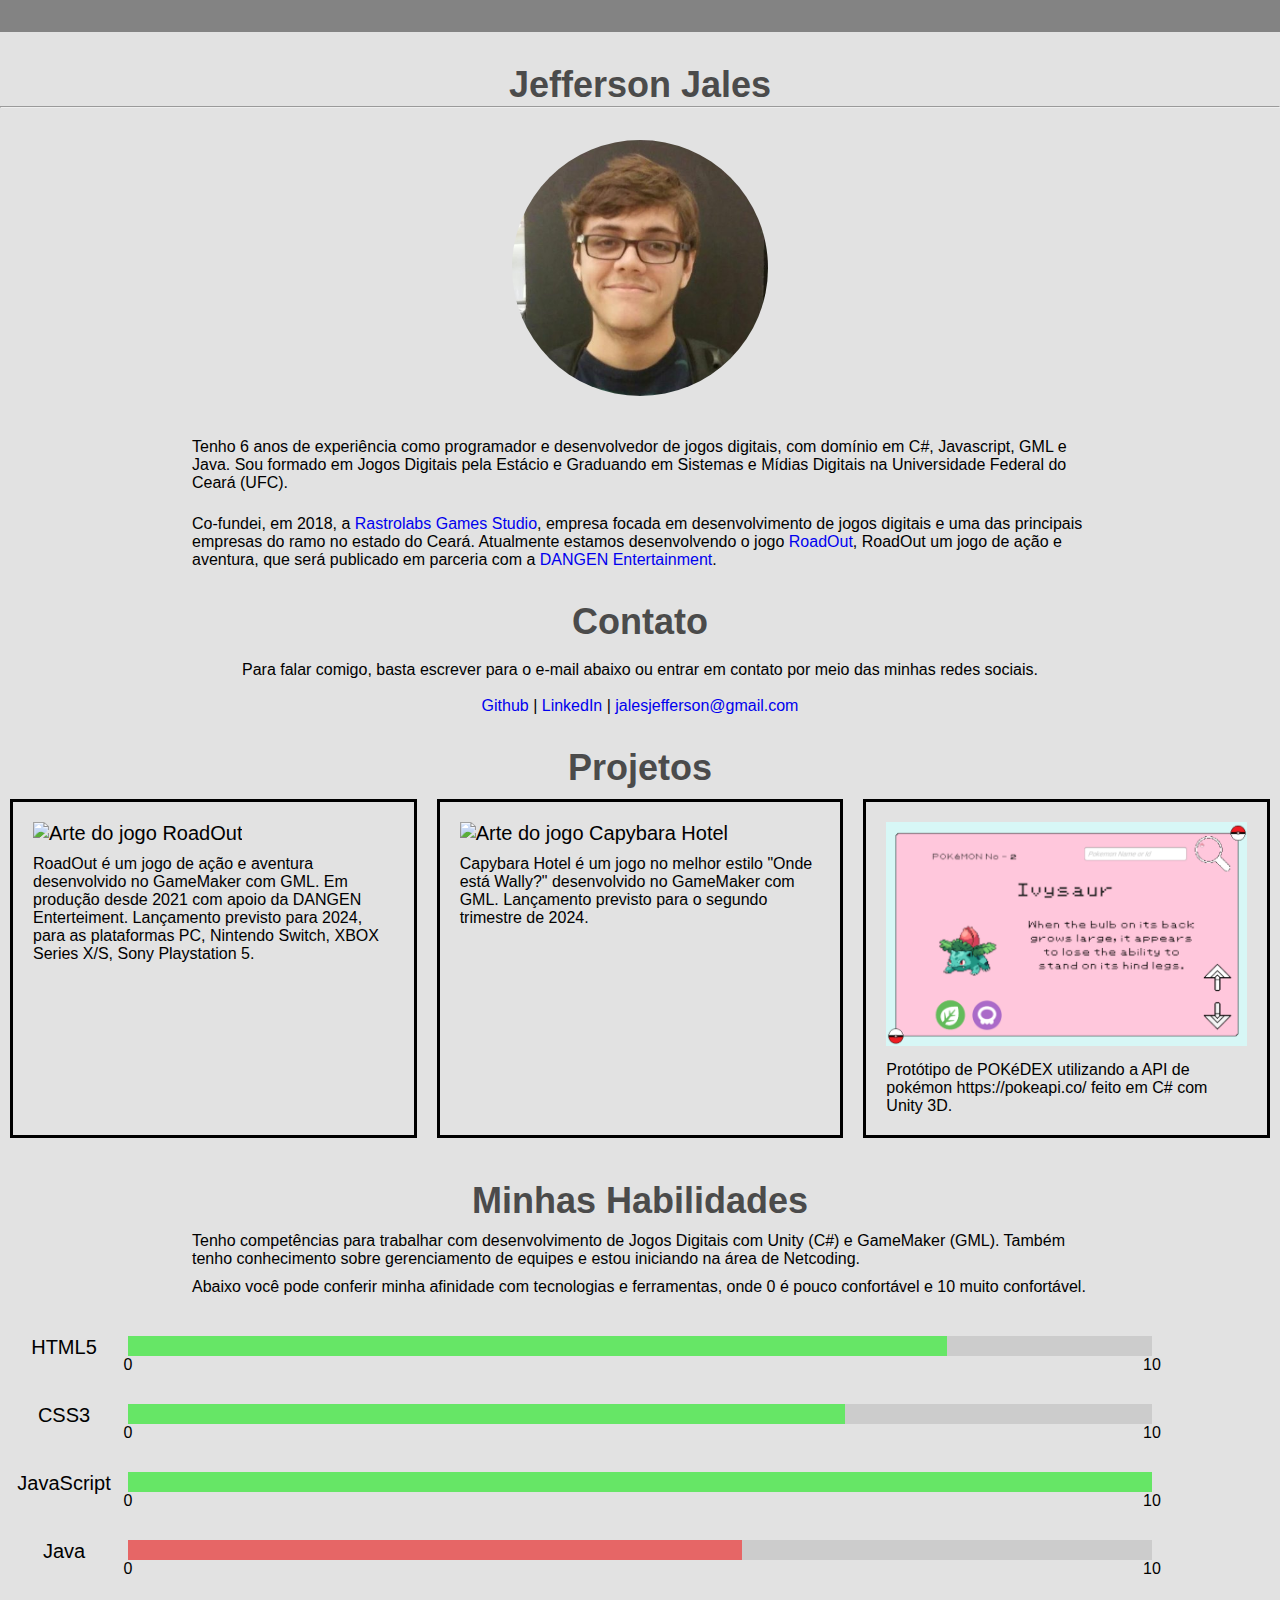
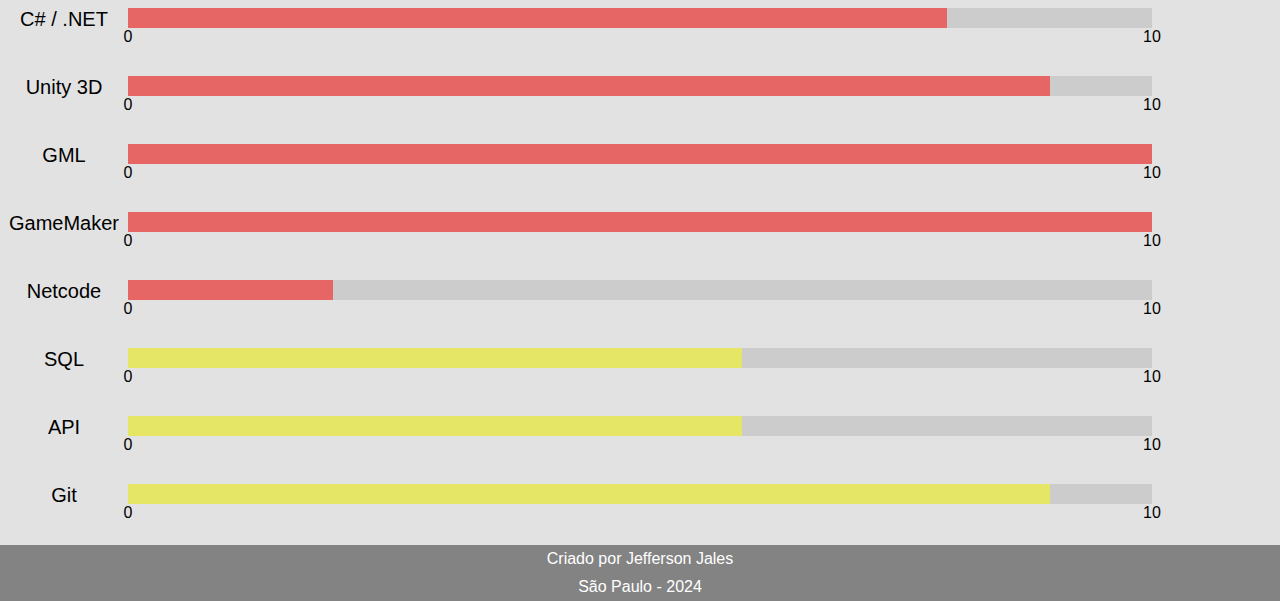
==== index.html @ 49b3e043 "Finalização antes dos retoques finais" ====
<!DOCTYPE html>

<head>
    <link rel="stylesheet" href="style/main.css">
    <link rel="stylesheet" href="style/profilePic.css">
    <link rel="stylesheet" href="style/footer.css">
    <link rel="stylesheet" href="style/header.css">
    <link rel="stylesheet" href="style/card.css">
    <link rel="stylesheet" href="style/habilidadr.css">

    <script src="script/text.js"></script>
    <script src="script/newTab.js"></script>
    <script src="components/skills.js"></script>
</head>

<header>
</header>

<body">
    
    <!-- Botão mudar lingua 
    <button id="langButton" onclick="changeLanguage()"></button>
    -->
    
    <h2>Jefferson Jales</h2>
    <hr>

    <img class="center rounded" src="resources/profile.jpg" alt="Foto Jefferson Jales">
    
    <!-- Texto Sobre-->
    <div class="p_about">
        <p id="about1" >
            Tenho 6 anos de experiência como programador e desenvolvedor de jogos digitais, com domínio em C#, Javascript, GML e Java. 
            Sou formado em Jogos Digitais pela Estácio e Graduando em Sistemas e Mídias Digitais na Universidade Federal do Ceará (UFC).
        </p>
        
        <br>

        <p id="about2">
            Co-fundei, em 2018, a <a href="https://twitter.com/RoadoutGame" target=”_blank”>Rastrolabs Games Studio</a>, 
            empresa focada em desenvolvimento de jogos digitais e uma das principais empresas do ramo no estado do Ceará. 
            Atualmente estamos desenvolvendo o jogo 
            <a href="https://store.steampowered.com/app/1829270/RoadOut/" target=”_blank” >RoadOut</a>, RoadOut
            um jogo de ação e aventura, que será publicado em parceria com a 
            <a href="https://dangenentertainment.com/">DANGEN Entertainment</a>.
        </p>
    </div>
    
    <!-- Contato -->
    <h2>Contato</h2>
    
    <div class="contato">
        <p>
            Para falar comigo, basta escrever para o e-mail abaixo ou entrar em contato por meio das minhas redes sociais.
        </p>
        
        <p>
            <a href="https://github.com/JeffersonJales">Github</a> |
            <a href="https://www.linkedin.com/in/jefferson-jales">LinkedIn</a> |
            <a href="mailto:jalesjefferson@gmail.com">jalesjefferson@gmail.com</a>
        </p>

    </div>

    <h2>Projetos</h2>
    
    <div class="row">


        <!-- Roadout -->     
        <div onclick="newTab('https://store.steampowered.com/app/1829270/RoadOut/')" class="card">
            <img src="https://cdn.akamai.steamstatic.com/steam/apps/1829270/capsule_616x353.jpg?t=1666872415" alt="Arte do jogo RoadOut">

            <p>
                RoadOut é um jogo de ação e aventura desenvolvido no GameMaker com GML. Em produção desde 2021 com apoio da DANGEN Enterteiment.
                Lançamento previsto para 2024, para as plataformas PC, Nintendo Switch, XBOX Series X/S, Sony Playstation 5. 
            </p>
        </div>
    
        <!-- Capybara Hotel -->
        <div onclick="newTab('https://store.steampowered.com/app/2308260/Capybara_Hotel/')" class="card">
            <img src="https://cdn.cloudflare.steamstatic.com/steam/apps/2308260/ss_77064c574c7fcccfb160fa8f0e878b51fd75336f.600x338.jpg?t=1677670992" alt="Arte do jogo Capybara Hotel">

            <p>
                Capybara Hotel é um jogo no melhor estilo "Onde está Wally?" desenvolvido no GameMaker com GML. 
                Lançamento previsto para o segundo trimestre de 2024.
            </p>
        </div>
    
        <!-- Pokedex API -->
        <div onclick="newTab('https://jeffersonjales.itch.io/pokemon-api-unity')" class="card">
            <img src="resources/poke_api.png">
            <p>Protótipo de POKéDEX utilizando a API de pokémon https://pokeapi.co/ feito em C# com Unity 3D.</p>
        </div>
    </div>
    
    <!-- Habilidades -->
    <h2>Minhas Habilidades</h2>
    <p class="p_about">
        Tenho competências para trabalhar com desenvolvimento de Jogos Digitais com Unity (C#) e GameMaker (GML). 
        Também tenho conhecimento sobre gerenciamento de equipes e estou iniciando na área de Netcoding.
    </p>

    <p class="p_about">
        Abaixo você pode conferir minha afinidade com tecnologias e ferramentas, onde 0 é pouco confortável e 10 muito confortável.
    </p>

    <!-- Skills -->
    <div id="skillbar">
    </div>

    <br>
</body>

<footer>
    <p>Criado por Jefferson Jales</p>     
    <p>São Paulo - 2024</p>    
</footer>


</html>
---- style/main.css ----
*{
    font-family: Verdana, Geneva, Tahoma, sans-serif;
    font-size: 20px;
    padding: 0%;
    margin: 0%;
}

p, a{
    font-size: 16px;
}

a {
    text-decoration: none;
}

body{
    background-color: rgb(226, 226, 226);
}

h2{
    color: rgb(75, 75, 75);    
    font-size: 36px;
    text-align: center;
    font-family:'Gill Sans', 'Gill Sans MT', Calibri, 'Trebuchet MS', sans-serif;
    padding-top: 32px;
    font-weight: bolder;
}

.p_about{
    padding-top: 10px;
    margin-left: 15%;
    margin-right: 15%;
}

.contato{
    text-align: center;
}

.contato p{
    padding-top: 18px;
}

.center {
    display: block;
    margin-left: auto;
    margin-right: auto;
    width: 50%;
}
---- style/profilePic.css ----
img.rounded {
    width: 256px;
    height: 256px;
    object-fit: cover;
    border-radius: 50%;
    margin-top: 32px;
    margin-bottom: 32px;
}
---- style/footer.css ----
footer{
    padding: 0%;
    margin: 0%;
    width: 100%;
    background-color: rgb(131, 131, 131);
}

footer p{
    color: white;
    text-align: center;

    padding: 5px;
}
---- style/header.css ----
header{
    width: 100%;
    margin: 0%;
    height: 32px;
    background-color: rgb(131, 131, 131);
}
---- style/card.css ----
.row {
    display: flex;
}

.card{
    width: 33%;
    padding: 20px;
    margin: 10px;
    border: solid;
    cursor: pointer;
}

.card p{
    font-size: 16px;
    
}

.card img{
    width: 100%;
    margin-bottom: 10px;
}
---- style/habilidadr.css ----
.progress {
    display: flex;
    margin-bottom: 10px;
    margin-top: 40px;
    position: relative;
}

.progress-collum-text{
    text-align: center;
    width: 10%;
}

.progress-collum-bar{
    width: 80%;
}
  
.progress-label {
    margin-bottom: 5px;
}

.progress-bars {
    position: relative;
    height: 20px;
}

.progress-bar {
    position: relative;
    height: 100%;
}

.total-bar {
    position: absolute;
    bottom: 0;
    left: 0;
    width: 100%;
    height: 20px; 
    background-color: #ccc;
}

.progress-numbers {
    position: absolute;
    text-align: center;
    transform: translateX(-50%);
}
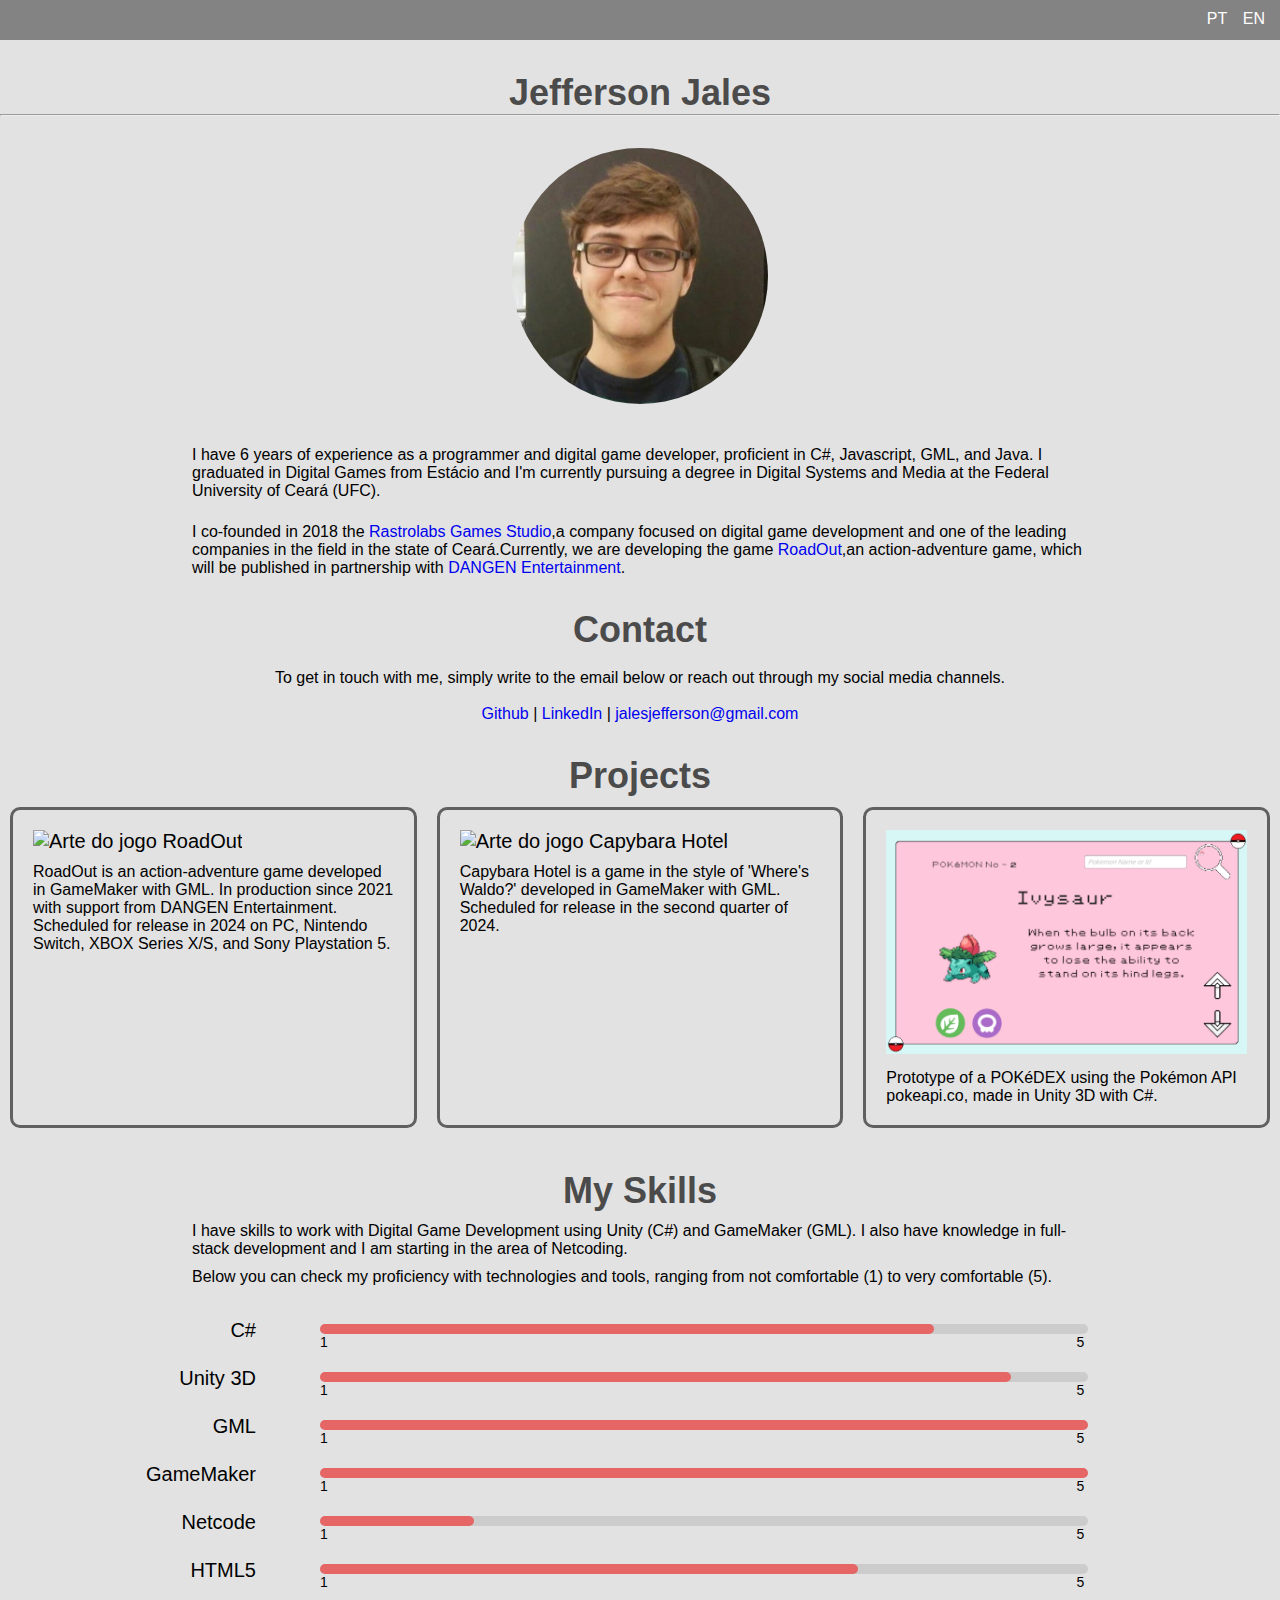
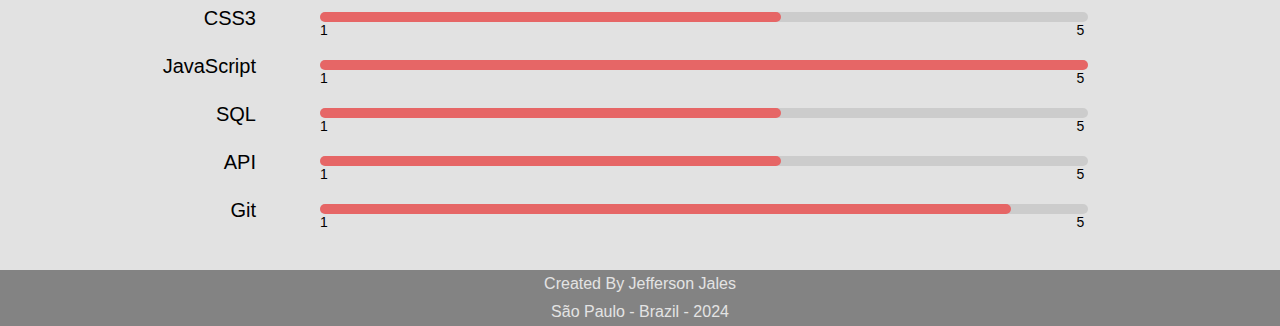
==== commit 01a90b4d: "Mais ajustes" ====
--- a/index.html
+++ b/index.html
@@ -14,9 +14,13 @@
 </head>
 
 <header>
+    <div class="btn_lang">
+        <button id="btnPT" class="btn" onclick="setPortugeseLanguage()">PT</button>
+        <button id="btnEN" class="btn" onclick="setEnglishLanguage()">EN</button>
+    </div>
 </header>
 
-<body">
+<body>
     
     <!-- Botão mudar lingua 
     <button id="langButton" onclick="changeLanguage()"></button>
@@ -29,30 +33,16 @@
     
     <!-- Texto Sobre-->
     <div class="p_about">
-        <p id="about1" >
-            Tenho 6 anos de experiência como programador e desenvolvedor de jogos digitais, com domínio em C#, Javascript, GML e Java. 
-            Sou formado em Jogos Digitais pela Estácio e Graduando em Sistemas e Mídias Digitais na Universidade Federal do Ceará (UFC).
-        </p>
-        
+        <p id="about1">a</p>
         <br>
-
-        <p id="about2">
-            Co-fundei, em 2018, a <a href="https://twitter.com/RoadoutGame" target=”_blank”>Rastrolabs Games Studio</a>, 
-            empresa focada em desenvolvimento de jogos digitais e uma das principais empresas do ramo no estado do Ceará. 
-            Atualmente estamos desenvolvendo o jogo 
-            <a href="https://store.steampowered.com/app/1829270/RoadOut/" target=”_blank” >RoadOut</a>, RoadOut
-            um jogo de ação e aventura, que será publicado em parceria com a 
-            <a href="https://dangenentertainment.com/">DANGEN Entertainment</a>.
-        </p>
+        <p id="about2">b</p>
     </div>
     
     <!-- Contato -->
-    <h2>Contato</h2>
+    <h2 id="contatoLabel">Contato</h2>
     
     <div class="contato">
-        <p>
-            Para falar comigo, basta escrever para o e-mail abaixo ou entrar em contato por meio das minhas redes sociais.
-        </p>
+        <p id="contatoInfo"></p>
         
         <p>
             <a href="https://github.com/JeffersonJales">Github</a> |
@@ -62,59 +52,44 @@
 
     </div>
 
-    <h2>Projetos</h2>
+    <h2 id="projetoLabel">Projetos</h2>
     
     <div class="row">
-
-
         <!-- Roadout -->     
         <div onclick="newTab('https://store.steampowered.com/app/1829270/RoadOut/')" class="card">
             <img src="https://cdn.akamai.steamstatic.com/steam/apps/1829270/capsule_616x353.jpg?t=1666872415" alt="Arte do jogo RoadOut">
 
-            <p>
-                RoadOut é um jogo de ação e aventura desenvolvido no GameMaker com GML. Em produção desde 2021 com apoio da DANGEN Enterteiment.
-                Lançamento previsto para 2024, para as plataformas PC, Nintendo Switch, XBOX Series X/S, Sony Playstation 5. 
-            </p>
+            <p id="project_roadout"></p>
         </div>
     
         <!-- Capybara Hotel -->
         <div onclick="newTab('https://store.steampowered.com/app/2308260/Capybara_Hotel/')" class="card">
             <img src="https://cdn.cloudflare.steamstatic.com/steam/apps/2308260/ss_77064c574c7fcccfb160fa8f0e878b51fd75336f.600x338.jpg?t=1677670992" alt="Arte do jogo Capybara Hotel">
-
-            <p>
-                Capybara Hotel é um jogo no melhor estilo "Onde está Wally?" desenvolvido no GameMaker com GML. 
-                Lançamento previsto para o segundo trimestre de 2024.
-            </p>
+            <p id="project_capybara"></p>
         </div>
     
         <!-- Pokedex API -->
         <div onclick="newTab('https://jeffersonjales.itch.io/pokemon-api-unity')" class="card">
             <img src="resources/poke_api.png">
-            <p>Protótipo de POKéDEX utilizando a API de pokémon https://pokeapi.co/ feito em C# com Unity 3D.</p>
+            <p id="project_pokedex"></p>
         </div>
     </div>
     
     <!-- Habilidades -->
-    <h2>Minhas Habilidades</h2>
-    <p class="p_about">
-        Tenho competências para trabalhar com desenvolvimento de Jogos Digitais com Unity (C#) e GameMaker (GML). 
-        Também tenho conhecimento sobre gerenciamento de equipes e estou iniciando na área de Netcoding.
-    </p>
-
-    <p class="p_about">
-        Abaixo você pode conferir minha afinidade com tecnologias e ferramentas, onde 0 é pouco confortável e 10 muito confortável.
-    </p>
-
+    <h2 id="habilidadeLabel">Minhas Habilidades</h2>
+    <p id="hardSkill1" class="p_about"></p>
+    <p id="hardSkill2" class="p_about"></p>
+    
+    <br>
     <!-- Skills -->
-    <div id="skillbar">
-    </div>
+    <div id="skillbar"></div>
 
     <br>
 </body>
 
 <footer>
-    <p>Criado por Jefferson Jales</p>     
-    <p>São Paulo - 2024</p>    
+    <p id="created_by"></p>     
+    <p id="created_when"></p>    
 </footer>
 
 
--- a/style/footer.css
+++ b/style/footer.css
@@ -6,7 +6,7 @@
 }
 
 footer p{
-    color: white;
+    color: rgb(227, 227, 227);
     text-align: center;
 
     padding: 5px;
--- a/style/header.css
+++ b/style/header.css
@@ -1,6 +1,25 @@
 header{
     width: 100%;
     margin: 0%;
-    height: 32px;
+    height: 40px;
     background-color: rgb(131, 131, 131);
 }
+
+.btn {
+    border: none;
+    cursor: pointer;
+    color: white;
+    background-color: inherit;
+    
+    padding: 5px;
+    
+    font-size: 16px;
+    text-align: center;
+}
+
+.btn_lang{
+    position: absolute;
+    right: 0;
+    margin-right: 10px;
+    margin-top: 5px;
+}
--- a/style/card.css
+++ b/style/card.css
@@ -8,11 +8,12 @@
     margin: 10px;
     border: solid;
     cursor: pointer;
+    border-radius: 10px;
+    border-color: rgb(96, 96, 96);
 }
 
 .card p{
     font-size: 16px;
-    
 }
 
 .card img{
--- a/style/habilidadr.css
+++ b/style/habilidadr.css
@@ -1,17 +1,22 @@
 .progress {
     display: flex;
-    margin-bottom: 10px;
-    margin-top: 40px;
+    margin-top: 10px;
+    margin-bottom: 20px;
     position: relative;
 }
 
+.progress p{
+    font-size: 14px;
+}
+
 .progress-collum-text{
-    text-align: center;
-    width: 10%;
+    text-align: right;
+    width: 20%;
 }
 
 .progress-collum-bar{
-    width: 80%;
+    margin-left: 5%;
+    width: 60%;
 }
   
 .progress-label {
@@ -20,12 +25,14 @@
 
 .progress-bars {
     position: relative;
-    height: 20px;
+    height: 10px;
+    margin-top: 5px;
 }
 
 .progress-bar {
     position: relative;
     height: 100%;
+    border-radius: 50px;
 }
 
 .total-bar {
@@ -33,8 +40,9 @@
     bottom: 0;
     left: 0;
     width: 100%;
-    height: 20px; 
+    height: 10px; 
     background-color: #ccc;
+    border-radius: 50px;
 }
 
 .progress-numbers {
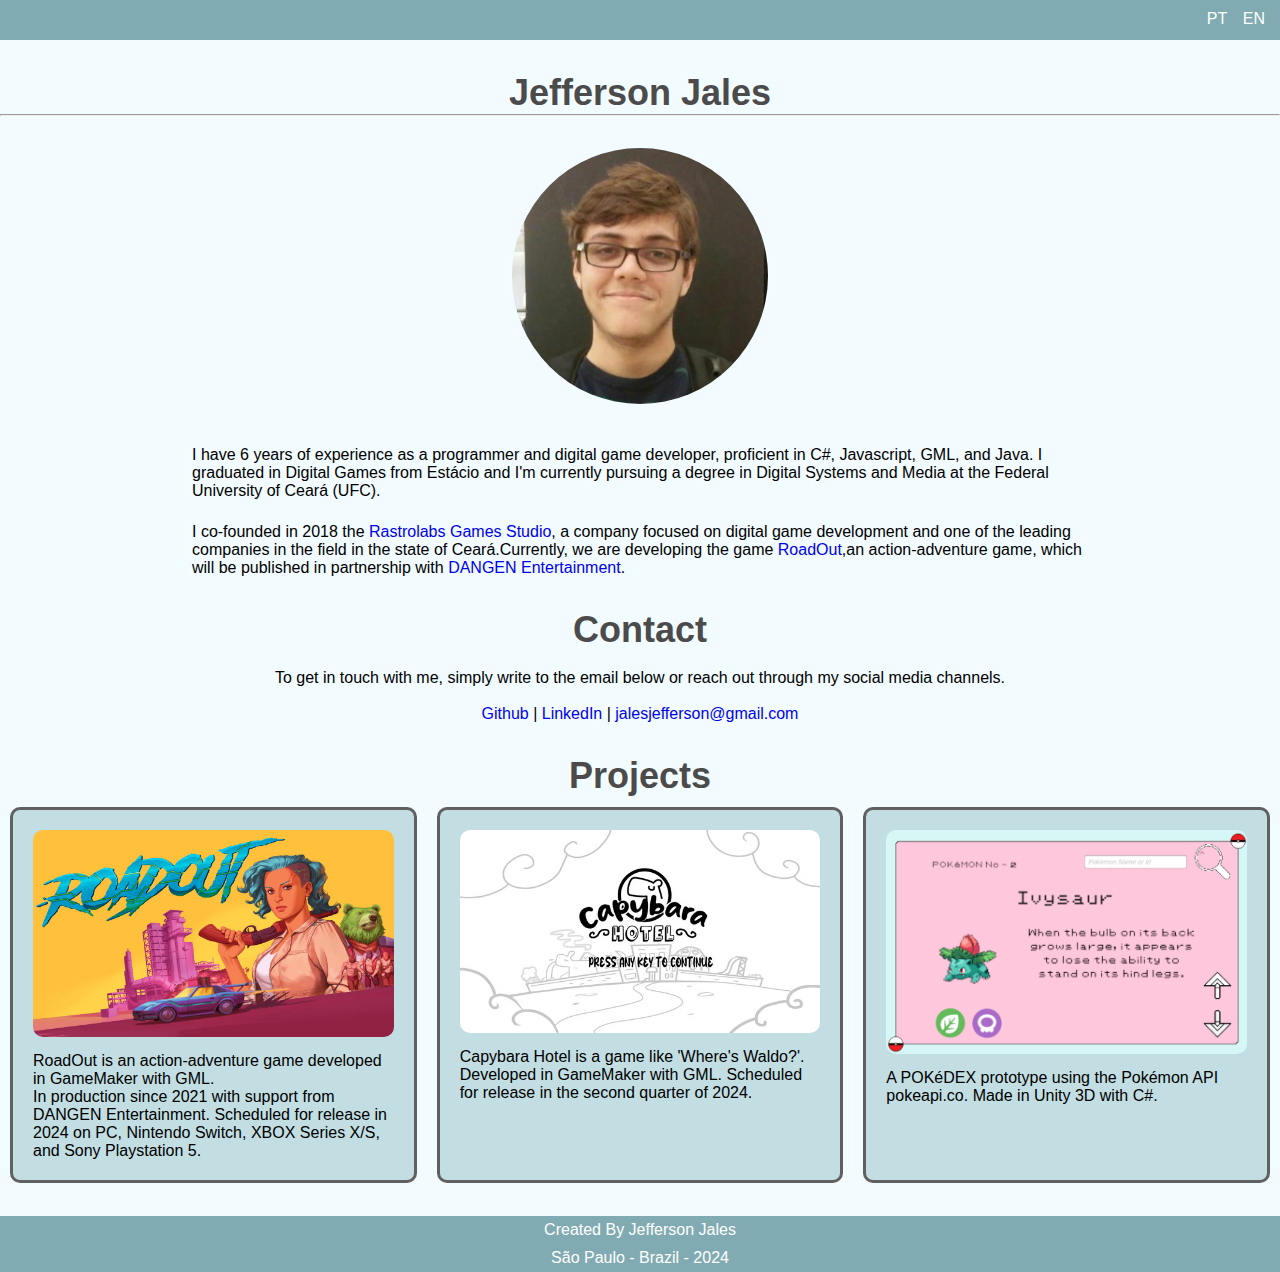
==== commit a02d6017: "Trocando cores, correção de texto e importação das artes de logo do jogo" ====
--- a/index.html
+++ b/index.html
@@ -57,14 +57,15 @@
     <div class="row">
         <!-- Roadout -->     
         <div onclick="newTab('https://store.steampowered.com/app/1829270/RoadOut/')" class="card">
-            <img src="https://cdn.akamai.steamstatic.com/steam/apps/1829270/capsule_616x353.jpg?t=1666872415" alt="Arte do jogo RoadOut">
+            <img src="resources/roadout_img.jpg" alt="Arte do jogo RoadOut">
 
             <p id="project_roadout"></p>
+            <p id="project_roadout2"></p>
         </div>
     
         <!-- Capybara Hotel -->
         <div onclick="newTab('https://store.steampowered.com/app/2308260/Capybara_Hotel/')" class="card">
-            <img src="https://cdn.cloudflare.steamstatic.com/steam/apps/2308260/ss_77064c574c7fcccfb160fa8f0e878b51fd75336f.600x338.jpg?t=1677670992" alt="Arte do jogo Capybara Hotel">
+            <img src="resources/capybara_img.jpg" alt="Arte do jogo Capybara Hotel">
             <p id="project_capybara"></p>
         </div>
     
@@ -75,16 +76,17 @@
         </div>
     </div>
     
-    <!-- Habilidades -->
+    <!-- 
     <h2 id="habilidadeLabel">Minhas Habilidades</h2>
     <p id="hardSkill1" class="p_about"></p>
     <p id="hardSkill2" class="p_about"></p>
     
     <br>
-    <!-- Skills -->
+    
     <div id="skillbar"></div>
+    -->
+    <br>
 
-    <br>
 </body>
 
 <footer>
--- a/style/main.css
+++ b/style/main.css
@@ -14,7 +14,7 @@
 }
 
 body{
-    background-color: rgb(226, 226, 226);
+    background-color: rgb(242, 251, 255)
 }
 
 h2{
--- a/style/footer.css
+++ b/style/footer.css
@@ -2,12 +2,11 @@
     padding: 0%;
     margin: 0%;
     width: 100%;
-    background-color: rgb(131, 131, 131);
+    background-color: rgb(129, 171, 178)
 }
 
 footer p{
-    color: rgb(227, 227, 227);
+    color: white;
     text-align: center;
-
     padding: 5px;
 }--- a/style/header.css
+++ b/style/header.css
@@ -2,7 +2,7 @@
     width: 100%;
     margin: 0%;
     height: 40px;
-    background-color: rgb(131, 131, 131);
+    background-color: rgb(129, 171, 178)
 }
 
 .btn {
--- a/style/card.css
+++ b/style/card.css
@@ -10,6 +10,7 @@
     cursor: pointer;
     border-radius: 10px;
     border-color: rgb(96, 96, 96);
+    background-color: rgb(194, 222, 227);
 }
 
 .card p{
@@ -19,4 +20,5 @@
 .card img{
     width: 100%;
     margin-bottom: 10px;
+    border-radius: 10px;
 }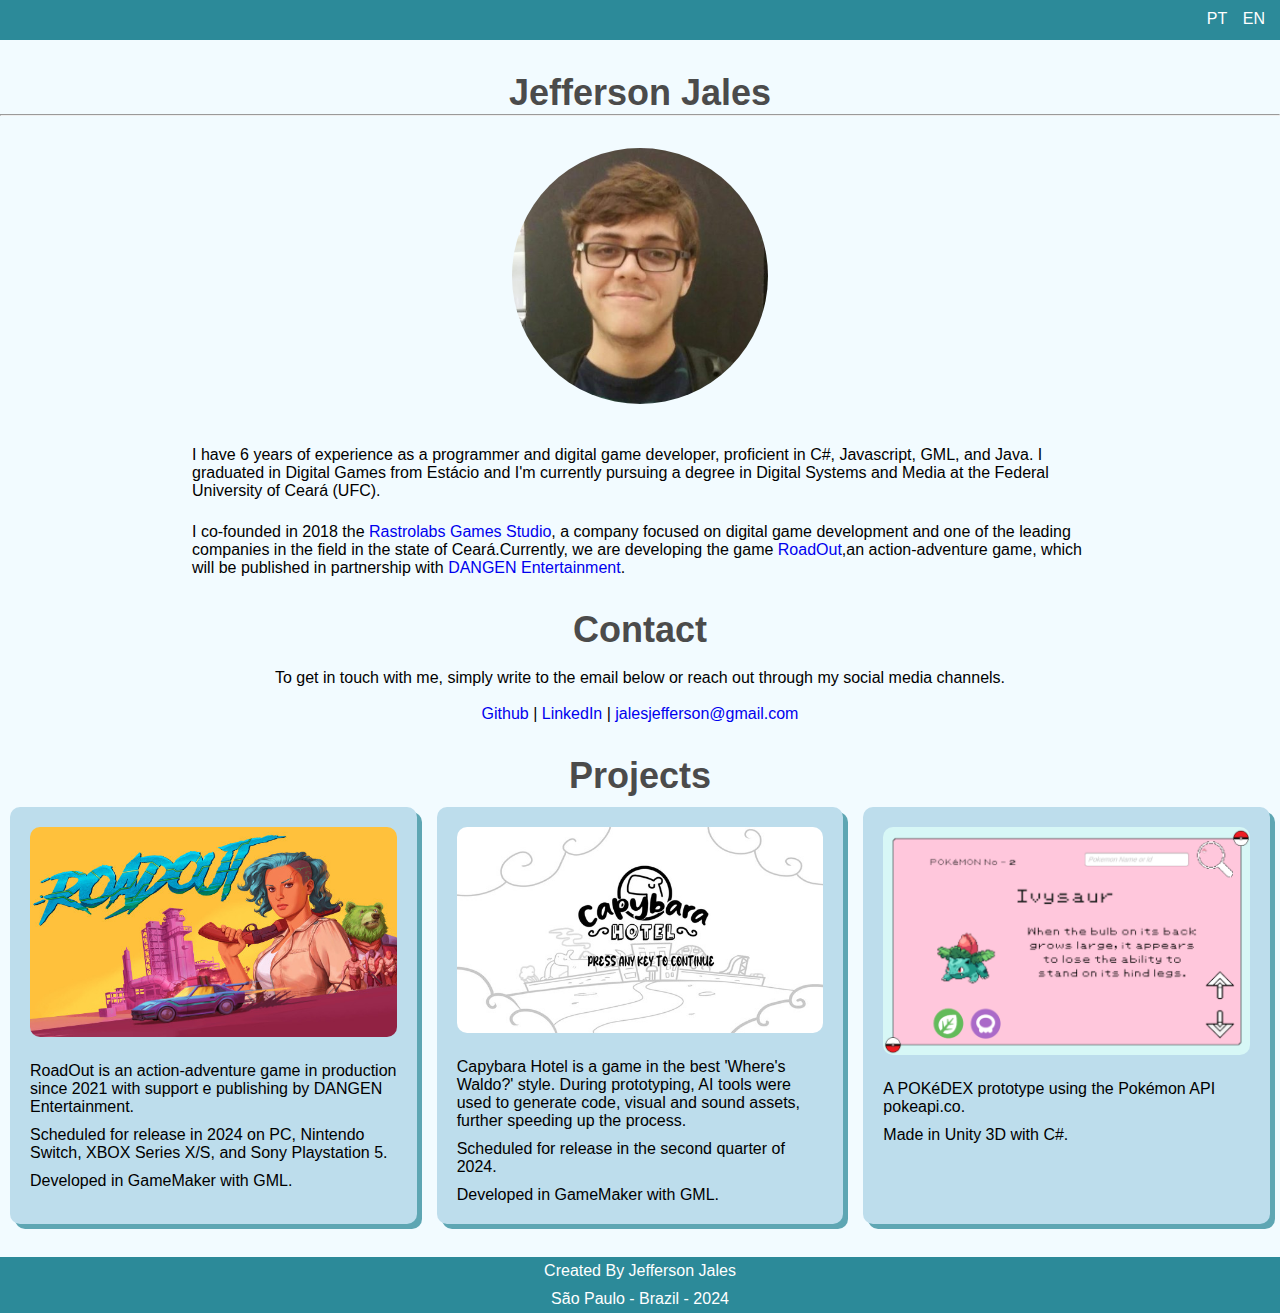
==== commit cc5cffa6: "Versão 1.0" ====
--- a/index.html
+++ b/index.html
@@ -8,9 +8,12 @@
     <link rel="stylesheet" href="style/card.css">
     <link rel="stylesheet" href="style/habilidadr.css">
 
+    <script src="script/main.js"></script>
     <script src="script/text.js"></script>
     <script src="script/newTab.js"></script>
+
     <script src="components/skills.js"></script>
+    <script src="components/project_card.js"></script>
 </head>
 
 <header>
@@ -21,10 +24,6 @@
 </header>
 
 <body>
-    
-    <!-- Botão mudar lingua 
-    <button id="langButton" onclick="changeLanguage()"></button>
-    -->
     
     <h2>Jefferson Jales</h2>
     <hr>
@@ -53,38 +52,8 @@
     </div>
 
     <h2 id="projetoLabel">Projetos</h2>
+    <div class="row" id="row1"></div>
     
-    <div class="row">
-        <!-- Roadout -->     
-        <div onclick="newTab('https://store.steampowered.com/app/1829270/RoadOut/')" class="card">
-            <img src="resources/roadout_img.jpg" alt="Arte do jogo RoadOut">
-
-            <p id="project_roadout"></p>
-            <p id="project_roadout2"></p>
-        </div>
-    
-        <!-- Capybara Hotel -->
-        <div onclick="newTab('https://store.steampowered.com/app/2308260/Capybara_Hotel/')" class="card">
-            <img src="resources/capybara_img.jpg" alt="Arte do jogo Capybara Hotel">
-            <p id="project_capybara"></p>
-        </div>
-    
-        <!-- Pokedex API -->
-        <div onclick="newTab('https://jeffersonjales.itch.io/pokemon-api-unity')" class="card">
-            <img src="resources/poke_api.png">
-            <p id="project_pokedex"></p>
-        </div>
-    </div>
-    
-    <!-- 
-    <h2 id="habilidadeLabel">Minhas Habilidades</h2>
-    <p id="hardSkill1" class="p_about"></p>
-    <p id="hardSkill2" class="p_about"></p>
-    
-    <br>
-    
-    <div id="skillbar"></div>
-    -->
     <br>
 
 </body>
@@ -94,5 +63,4 @@
     <p id="created_when"></p>    
 </footer>
 
-
 </html>--- a/style/footer.css
+++ b/style/footer.css
@@ -2,7 +2,7 @@
     padding: 0%;
     margin: 0%;
     width: 100%;
-    background-color: rgb(129, 171, 178)
+    background-color: rgb(44, 138, 153)
 }
 
 footer p{
--- a/style/header.css
+++ b/style/header.css
@@ -2,7 +2,7 @@
     width: 100%;
     margin: 0%;
     height: 40px;
-    background-color: rgb(129, 171, 178)
+    background-color: rgb(44, 138, 153)
 }
 
 .btn {
--- a/style/card.css
+++ b/style/card.css
@@ -8,13 +8,17 @@
     margin: 10px;
     border: solid;
     cursor: pointer;
+    
+    border: none;
     border-radius: 10px;
     border-color: rgb(96, 96, 96);
-    background-color: rgb(194, 222, 227);
+    background-color: rgb(189, 221, 236);
+    box-shadow: 5px 5px rgba(44, 138, 153, 0.75);
 }
 
 .card p{
     font-size: 16px;
+    margin-top: 10px;
 }
 
 .card img{
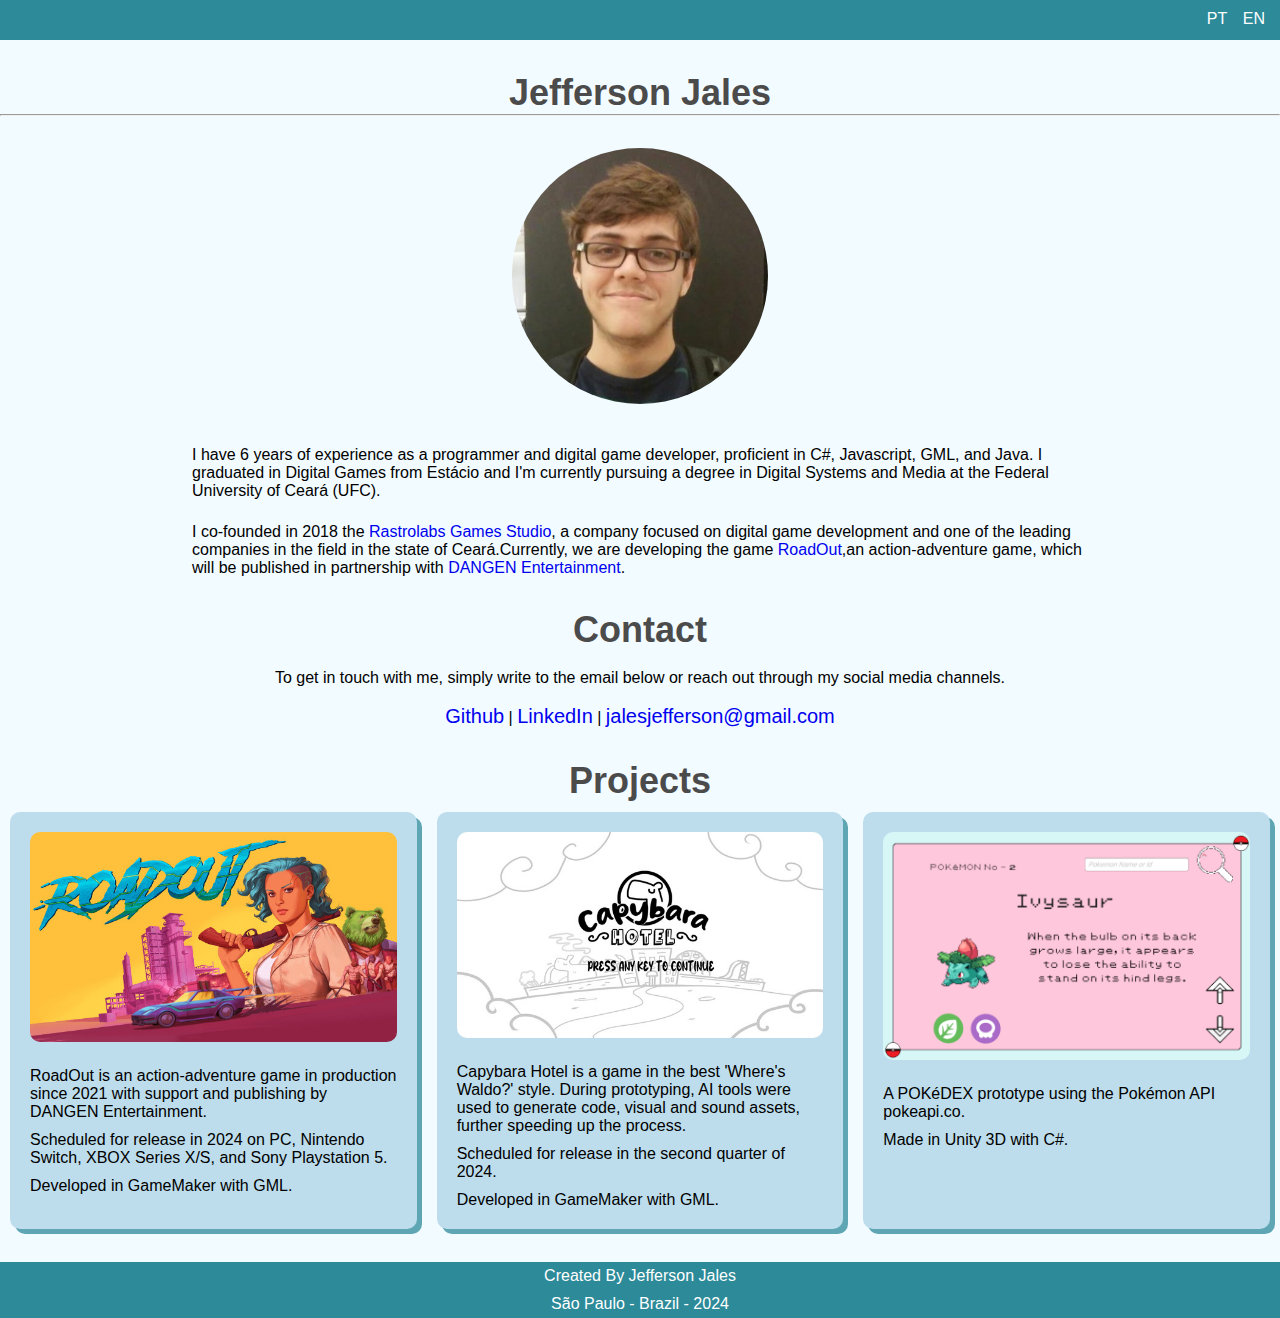
==== commit bfce0ef4: "suport smartphone" ====
--- a/index.html
+++ b/index.html
@@ -1,6 +1,7 @@
 <!DOCTYPE html>
 
 <head>
+    <meta content="width=device-width, initial-scale=1" name="viewport" />
     <link rel="stylesheet" href="style/main.css">
     <link rel="stylesheet" href="style/profilePic.css">
     <link rel="stylesheet" href="style/footer.css">
--- a/style/main.css
+++ b/style/main.css
@@ -40,6 +40,11 @@
     padding-top: 18px;
 }
 
+.contato a{
+    padding-top: 18px;
+    font-size: 20px;
+}
+
 .center {
     display: block;
     margin-left: auto;
--- a/style/card.css
+++ b/style/card.css
@@ -16,6 +16,32 @@
     box-shadow: 5px 5px rgba(44, 138, 153, 0.75);
 }
 
+@media only screen and ((max-width:700px)) {
+    .row {
+        display: block;
+    }
+
+    .card{
+        margin-left: auto;
+        margin-right: auto;
+        width: 90%;
+        
+        padding: 20px;
+        margin-top: 40px;
+
+        border: solid;
+        cursor: pointer;
+        
+        border: none;
+        border-radius: 0px;
+        border-color: rgb(96, 96, 96);
+        background-color: rgb(189, 221, 236);
+        box-shadow: 10px 10px rgba(44, 138, 153, 0.75);
+    }
+}
+
+
+
 .card p{
     font-size: 16px;
     margin-top: 10px;
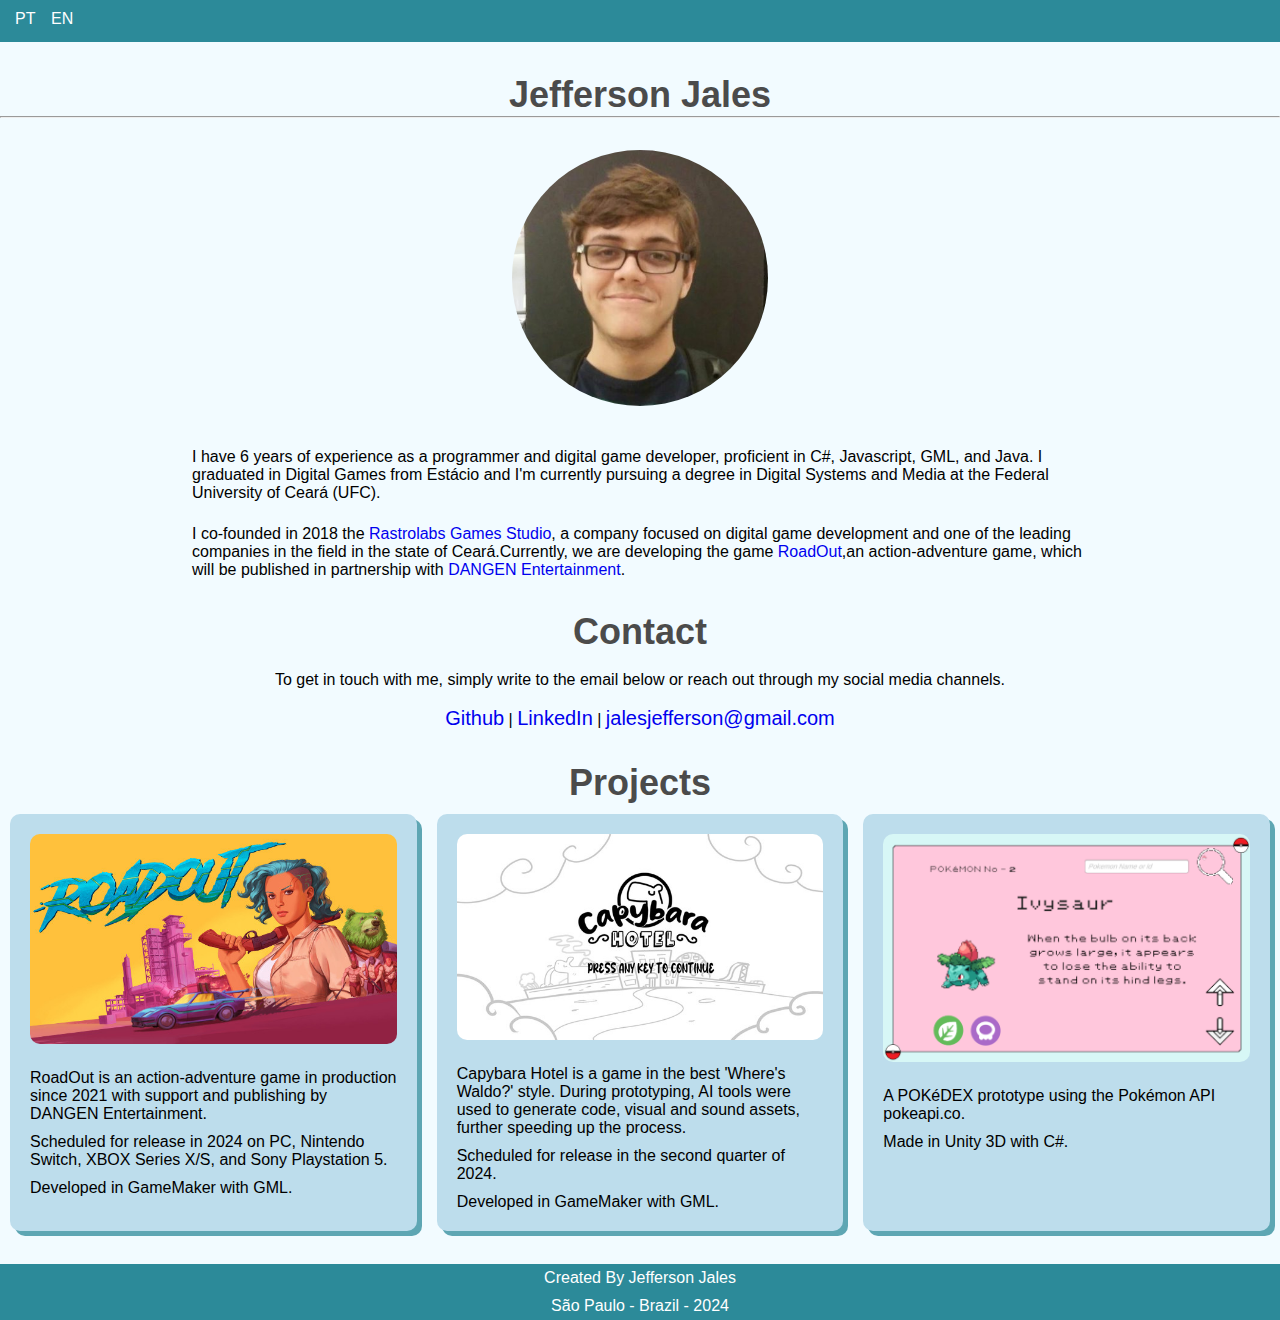
==== commit 7120f633: "Melhorias Smartphone" ====
--- a/index.html
+++ b/index.html
@@ -1,7 +1,8 @@
 <!DOCTYPE html>
 
 <head>
-    <meta content="width=device-width, initial-scale=1" name="viewport" />
+    <meta name="viewport" content="width=device-width,initial-scale=1.0">
+
     <link rel="stylesheet" href="style/main.css">
     <link rel="stylesheet" href="style/profilePic.css">
     <link rel="stylesheet" href="style/footer.css">
@@ -17,18 +18,19 @@
     <script src="components/project_card.js"></script>
 </head>
 
-<header>
-    <div class="btn_lang">
-        <button id="btnPT" class="btn" onclick="setPortugeseLanguage()">PT</button>
-        <button id="btnEN" class="btn" onclick="setEnglishLanguage()">EN</button>
-    </div>
-</header>
+
 
 <body>
-    
+
+    <header>
+        <div class="btn_lang">
+            <button id="btnPT" class="btn" onclick="setPortugeseLanguage()">PT</button>
+            <button id="btnEN" class="btn" onclick="setEnglishLanguage()">EN</button>
+        </div>
+    </header>
+
     <h2>Jefferson Jales</h2>
     <hr>
-
     <img class="center rounded" src="resources/profile.jpg" alt="Foto Jefferson Jales">
     
     <!-- Texto Sobre-->
@@ -57,11 +59,12 @@
     
     <br>
 
+    <footer>
+        <p id="created_by"></p>     
+        <p id="created_when"></p>    
+    </footer>
+    
 </body>
 
-<footer>
-    <p id="created_by"></p>     
-    <p id="created_when"></p>    
-</footer>
 
 </html>--- a/style/main.css
+++ b/style/main.css
@@ -7,6 +7,12 @@
 
 p, a{
     font-size: 16px;
+}
+
+@media screen and ((max-width:1200px)) {
+    p, a {
+        font-size: 14px;
+    }
 }
 
 a {
--- a/style/header.css
+++ b/style/header.css
@@ -1,8 +1,8 @@
 header{
     width: 100%;
     margin: 0%;
-    height: 40px;
-    background-color: rgb(44, 138, 153)
+    height: 42px;
+    background-color: rgb(44, 138, 153);
 }
 
 .btn {
@@ -18,8 +18,22 @@
 }
 
 .btn_lang{
-    position: absolute;
-    right: 0;
-    margin-right: 10px;
-    margin-top: 5px;
+    padding-top: 5px;
+    margin-left: 10px;
 }
+
+@media screen and ((max-width:1200px)) {
+    .btn{
+        font-size: 18px;
+    }
+    
+    header{
+        height: 50px;
+    }
+
+    .btn_lang{
+        padding-top: 5px;
+        margin-left: 10px;
+        margin-right: 40px;
+    }
+}--- a/style/card.css
+++ b/style/card.css
@@ -16,7 +16,7 @@
     box-shadow: 5px 5px rgba(44, 138, 153, 0.75);
 }
 
-@media only screen and ((max-width:700px)) {
+@media only screen and ((max-width:1200px)) {
     .row {
         display: block;
     }
@@ -24,7 +24,7 @@
     .card{
         margin-left: auto;
         margin-right: auto;
-        width: 90%;
+        width: 80%;
         
         padding: 20px;
         margin-top: 40px;
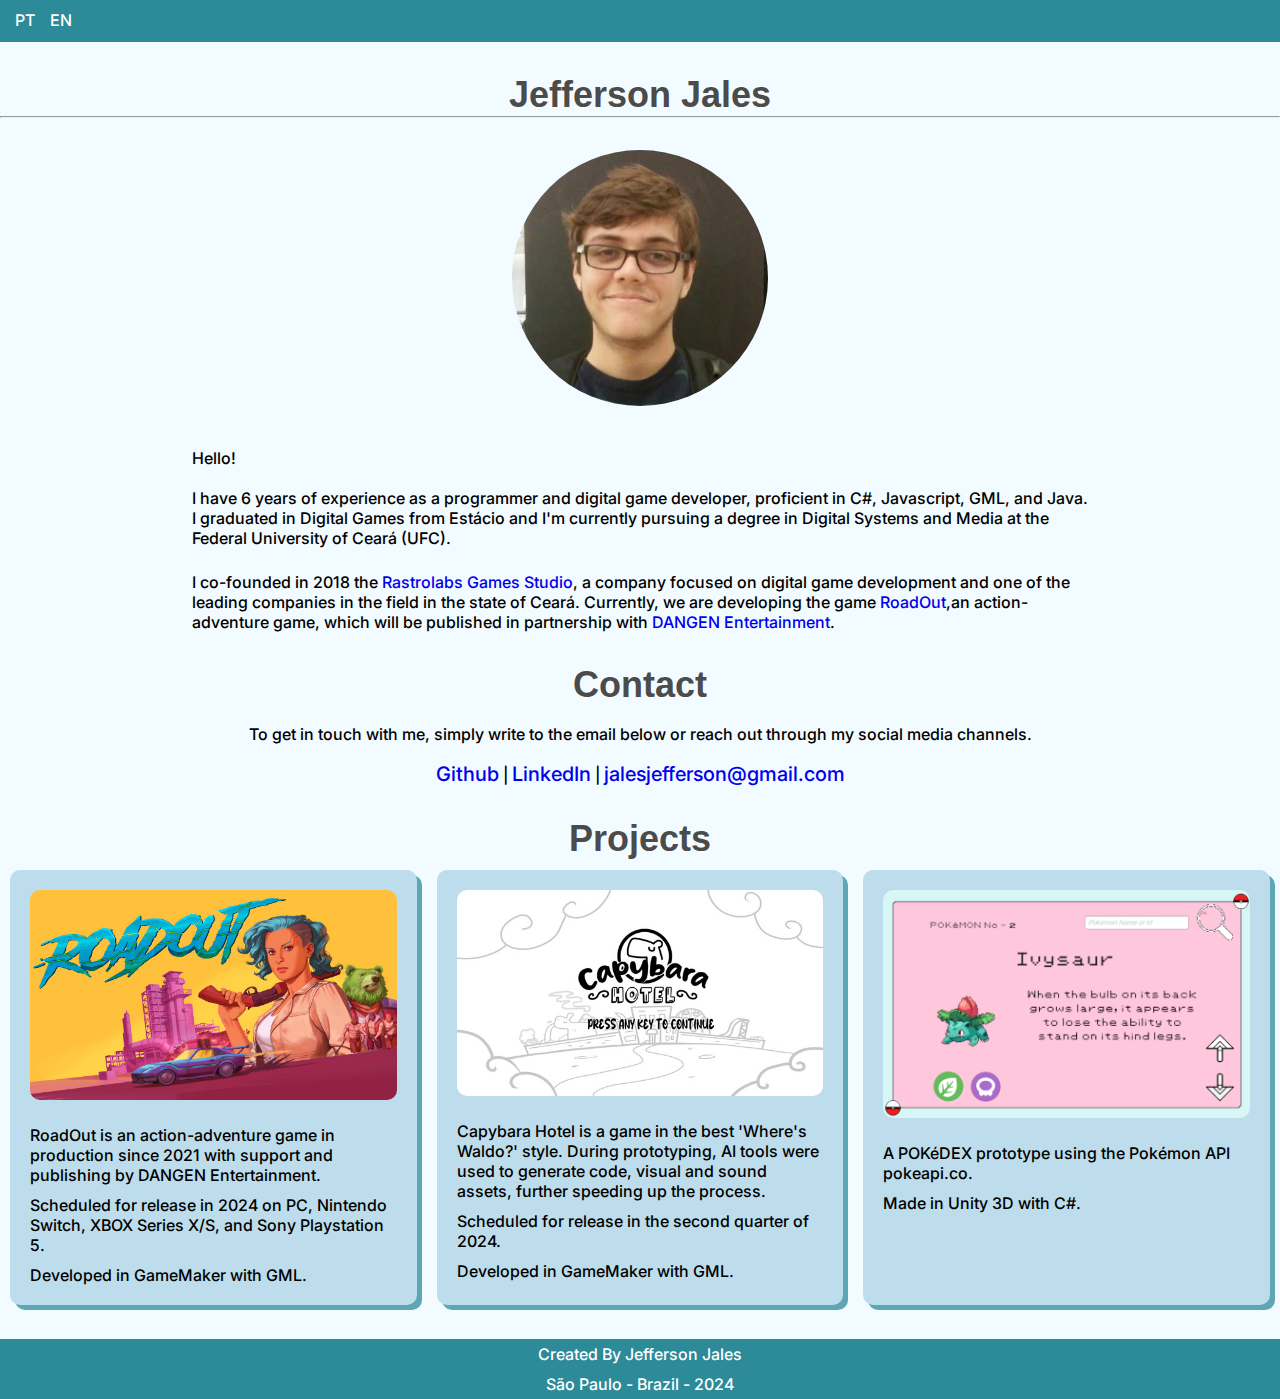
==== commit 7faa48bf: "add font" ====
--- a/index.html
+++ b/index.html
@@ -1,5 +1,4 @@
 <!DOCTYPE html>
-
 <head>
     <meta name="viewport" content="width=device-width,initial-scale=1.0">
 
--- a/style/main.css
+++ b/style/main.css
@@ -1,6 +1,9 @@
+@import url('https://fonts.googleapis.com/css2?family=Inter:wght@400;700&display=swap" rel="stylesheet">');
+
 *{
-    font-family: Verdana, Geneva, Tahoma, sans-serif;
+    font-family: Inter, Verdana, Geneva, Tahoma, sans-serif;
     font-size: 20px;
+    font-weight: 500;
     padding: 0%;
     margin: 0%;
 }
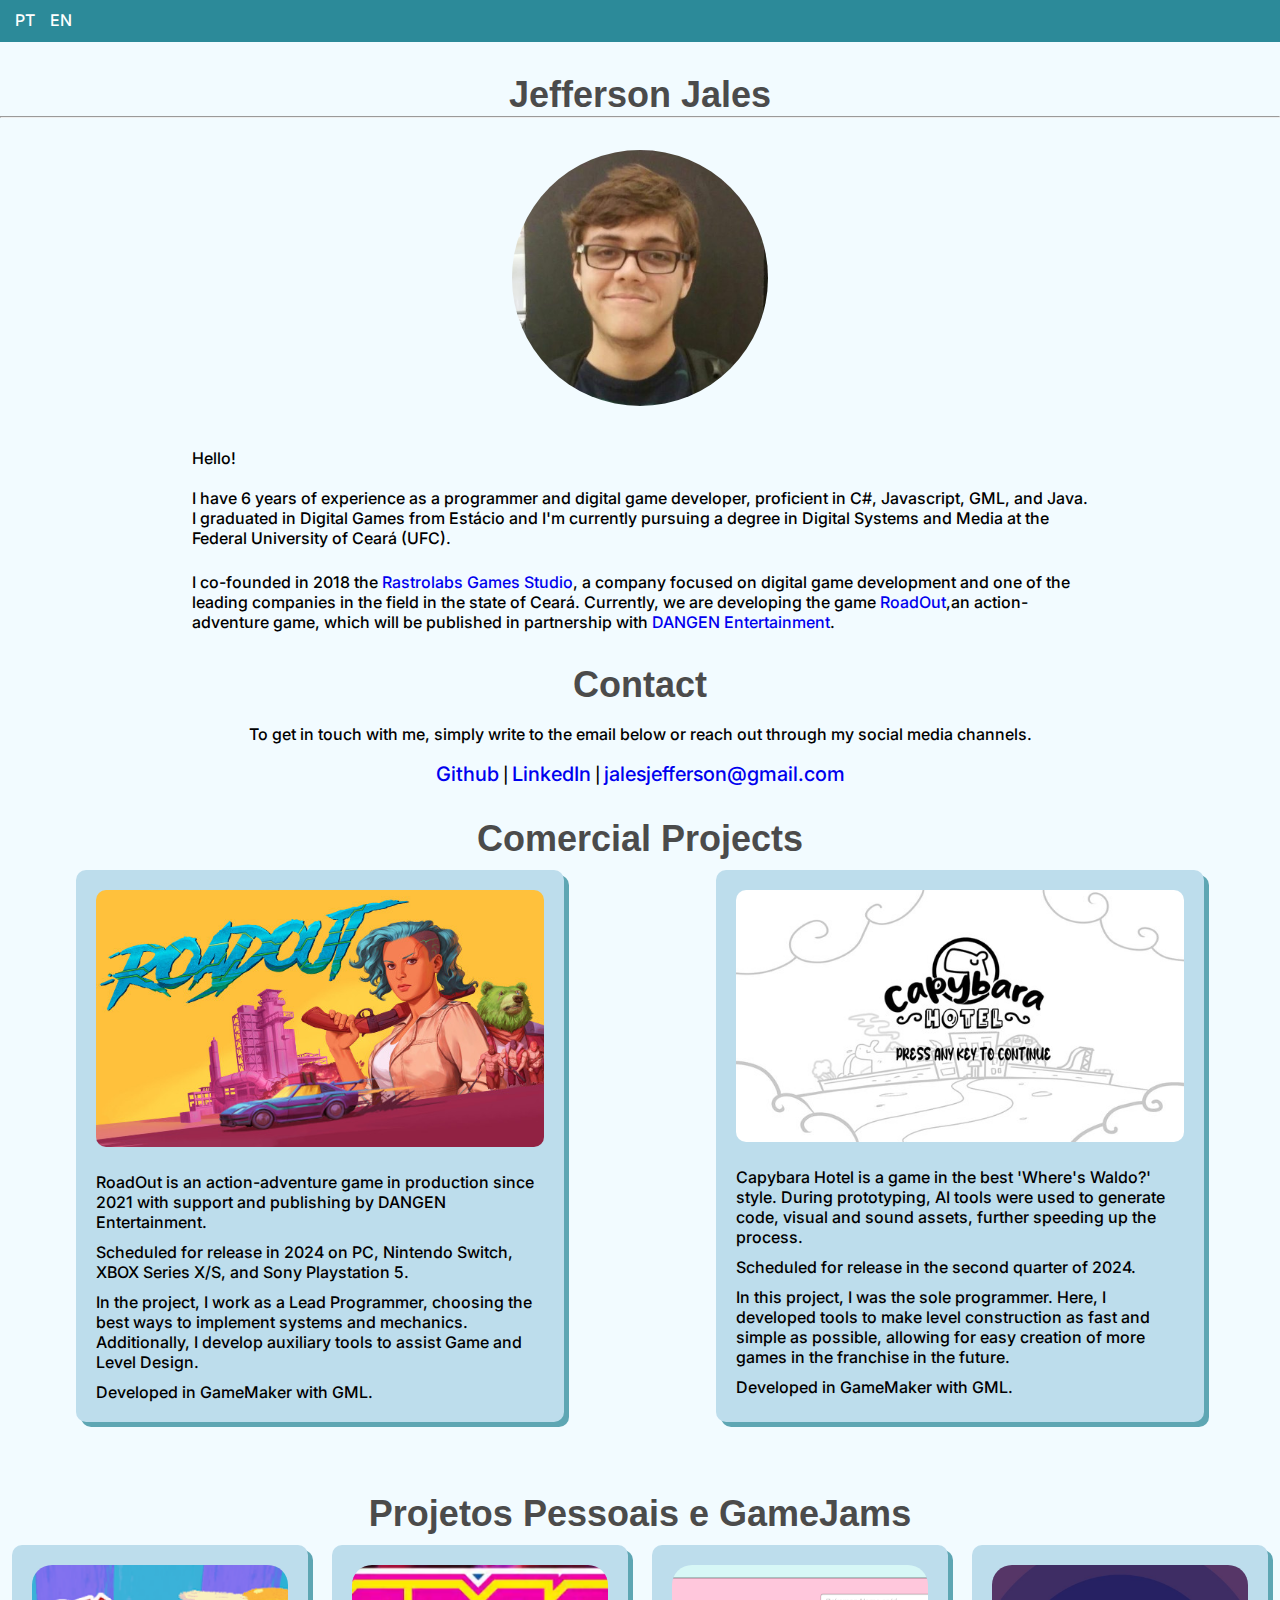
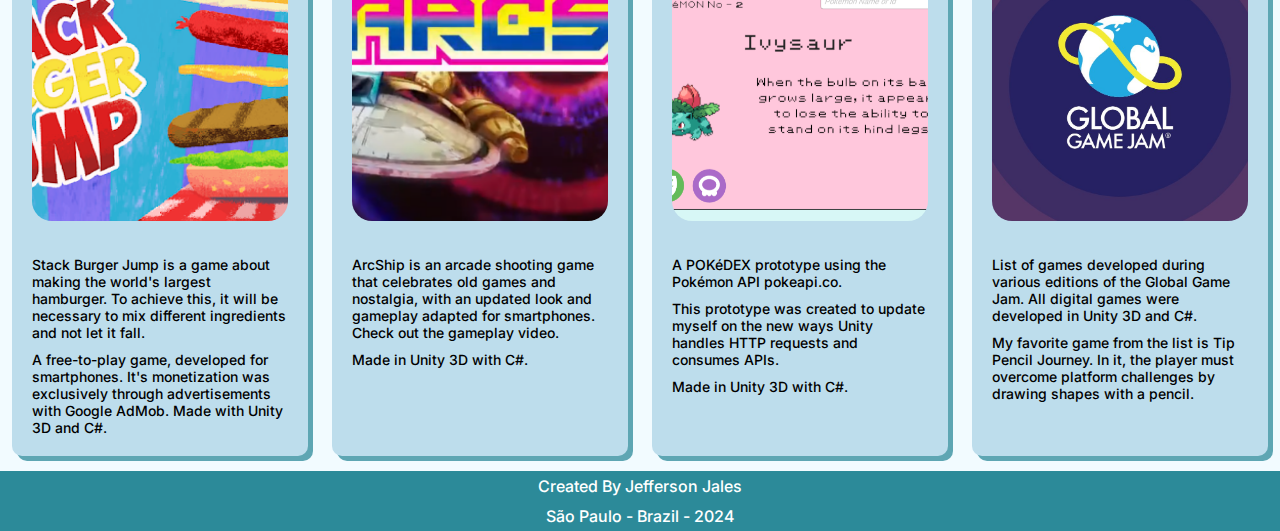
==== commit 276cae6c: "Mais projetos" ====
--- a/index.html
+++ b/index.html
@@ -15,9 +15,9 @@
 
     <script src="components/skills.js"></script>
     <script src="components/project_card.js"></script>
+    <script src="components/project_card_mini.js"></script>
+
 </head>
-
-
 
 <body>
 
@@ -53,10 +53,14 @@
 
     </div>
 
-    <h2 id="projetoLabel">Projetos</h2>
+    <h2 id="projetoLabel">Projetos Comerciais</h2>
     <div class="row" id="row1"></div>
     
     <br>
+
+    <h2 id="pessoalLabel">Projetos Pessoais e GameJams</h2>
+    <div class="row" id="row2"></div>
+    <div class="row" id="row3"></div>
 
     <footer>
         <p id="created_by"></p>     
--- a/style/card.css
+++ b/style/card.css
@@ -2,11 +2,14 @@
     display: flex;
 }
 
-.card{
-    width: 33%;
+.card, .card-mini{
+    width: 35%;
     padding: 20px;
-    margin: 10px;
-    border: solid;
+    margin-top: 10px;
+    margin-bottom: 15px;
+    margin-left: auto;
+    margin-right: auto;
+
     cursor: pointer;
     
     border: none;
@@ -16,12 +19,16 @@
     box-shadow: 5px 5px rgba(44, 138, 153, 0.75);
 }
 
+.card-mini{
+    width: 20%; 
+}
+
 @media only screen and ((max-width:1200px)) {
     .row {
         display: block;
     }
 
-    .card{
+    .card, .card-mini{
         margin-left: auto;
         margin-right: auto;
         width: 80%;
@@ -42,13 +49,25 @@
 
 
 
-.card p{
+.card p, .card-mini p{
     font-size: 16px;
     margin-top: 10px;
+}
+
+.card-mini p{
+    font-size: 14px;
 }
 
 .card img{
     width: 100%;
     margin-bottom: 10px;
     border-radius: 10px;
+}
+
+.card-mini img{
+    width: 100%;
+    height: 256px;
+    object-fit: cover;
+    margin-bottom: 20px;
+    border-radius: 20px;
 }